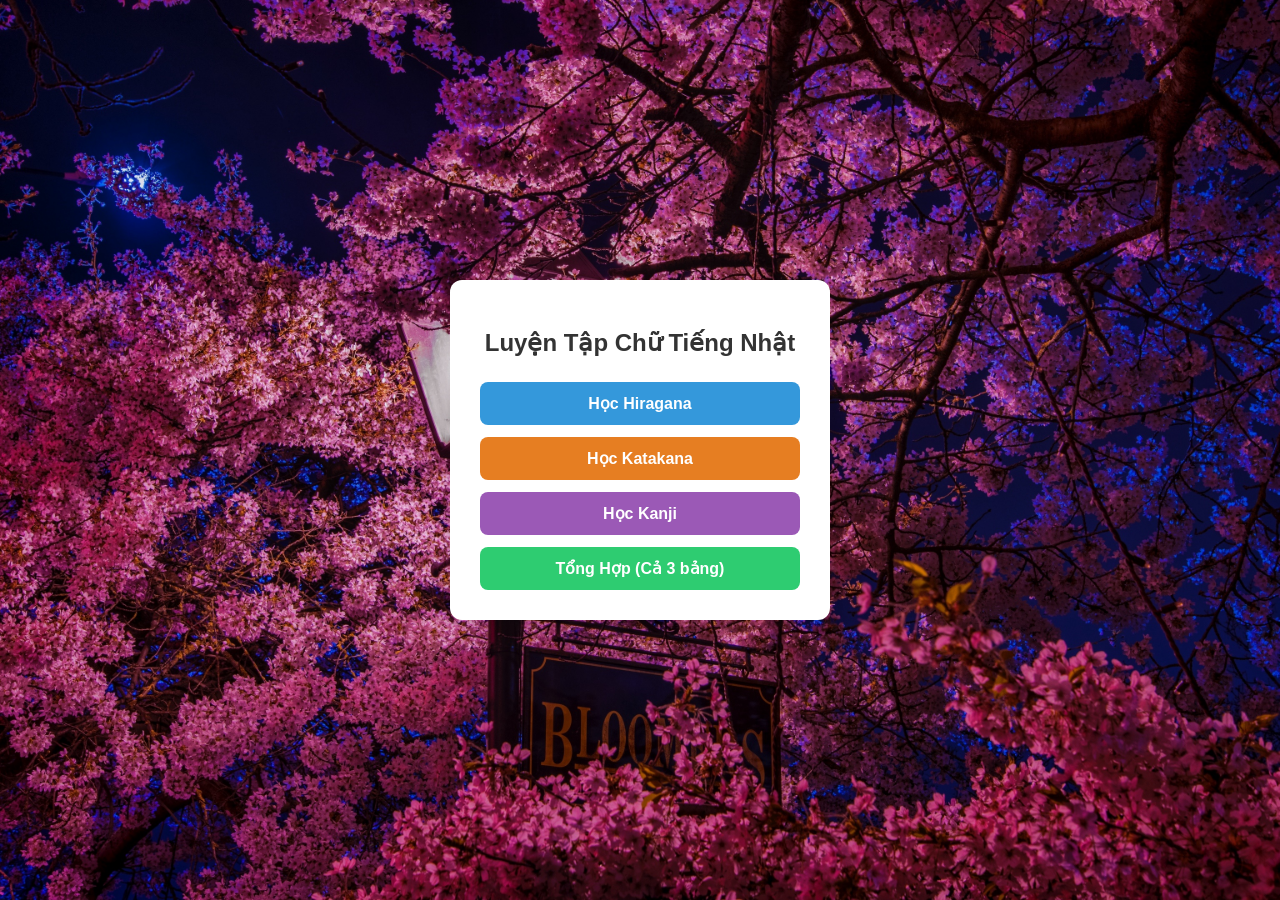
==== index.html @ 50180fe6 "Add files via upload" ====
<!DOCTYPE html>
<html lang="vi">
<head>
    <meta charset="UTF-8">
    <meta name="viewport" content="width=device-width, initial-scale=1.0">
    <title>Ứng Dụng Học Tiếng Nhật</title>
    <link rel="stylesheet" href="style.css">
</head>
<body>

    <div class="quiz-container" style="text-align: center;">
        <h2>Luyện Tập Chữ Tiếng Nhật</h2>
        
        <div style="display: flex; flex-direction: column; gap: 12px; margin-top: 25px;">
            <!-- 1. Hiragana -->
            <a href="Hiragana.html" style="padding: 12px; background-color: #3498db; color: white; text-decoration: none; border-radius: 8px; font-weight: bold; font-size: 16px;">
                Học Hiragana
            </a>

            <!-- 2. Katakana -->
            <a href="Katakana.html" style="padding: 12px; background-color: #e67e22; color: white; text-decoration: none; border-radius: 8px; font-weight: bold; font-size: 16px;">
                Học Katakana
            </a>

            <!-- 3. Kanji -->
            <a href="Kanji.html" style="padding: 12px; background-color: #9b59b6; color: white; text-decoration: none; border-radius: 8px; font-weight: bold; font-size: 16px;">
                Học Kanji
            </a>

            <!-- 4. Tổng hợp -->
            <a href="TongHop.html" style="padding: 12px; background-color: #2ecc71; color: white; text-decoration: none; border-radius: 8px; font-weight: bold; font-size: 16px;">
                Tổng Hợp (Cả 3 bảng)
            </a>
        </div>
    </div>

</body>
</html>
---- style.css ----
body {
    font-family: Arial, sans-serif;
    background-image: url('BG-WEB.jpg');
    background-size: cover;                /* Ép ảnh phóng to phủ kín toàn bộ màn hình */
    background-position: center;           /* Căn tâm ảnh ra chính giữa */
    background-repeat: no-repeat;          /* Ngăn tình trạng ảnh bị lặp lại nhiều lần */
    display: flex;
    justify-content: center;
    align-items: center;
    height: 100vh;
    margin: 0;
}

.quiz-container {
    background: #ffffff;
    padding: 30px;
    border-radius: 12px;
    box-shadow: 0 4px 15px rgba(0,0,0,0.1);
    width: 320px;
    text-align: center;
}

h2 {
    margin-bottom: 20px;
    color: #333;
}

/* Khung hiển thị chữ to như hình ảnh */
.char-box {
    font-size: 90px;
    font-weight: bold;
    color: #2c3e50;
    background: #e8f4fd;
    border-radius: 10px;
    padding: 20px;
    margin-bottom: 20px;
    border: 2px dashed #3498db;
}

.options-container {
    display: flex;
    flex-direction: column;
    gap: 10px;
    margin-bottom: 15px;
}

.option-btn {
    padding: 12px;
    font-size: 16px;
    background-color: #ffffff;
    color: #333;
    border: 2px solid #ddd;
    border-radius: 8px;
    cursor: pointer;
    transition: all 0.2s;
}

.option-btn:hover {
    background-color: #f1f1f1;
    border-color: #3498db;
}

/* Hiệu ứng đúng / sai */
.option-btn.correct {
    background-color: #2ecc71 !important;
    color: white;
    border-color: #2ecc71;
}

.option-btn.wrong {
    background-color: #e74c3c !important;
    color: white;
    border-color: #e74c3c;
}

#resultMessage {
    font-weight: bold;
    margin: 10px 0;
}

#nextBtn {
    width: 100%;
    padding: 10px;
    background-color: #3498db;
    color: white;
    border: none;
    border-radius: 8px;
    font-size: 16px;
    cursor: pointer;
}

#nextBtn:hover {
    background-color: #2980b9;
}

/* Thêm CSS cho phần chứa nút Chưa học */
.footer-action {
    display: flex;
    justify-content: flex-end; /* Đẩy nội dung sang góc bên phải */
    margin-top: 15px;
}

#skipBtn {
    background-color: #95a5a6; /* Màu xám */
    color: white;
    border: none;
    padding: 8px 14px;
    border-radius: 6px;
    font-size: 14px;
    cursor: pointer;
    transition: background-color 0.2s;
}

#skipBtn:hover {
    background-color: #7f8c8d; /* Xám đậm hơn khi di chuột vào */
}
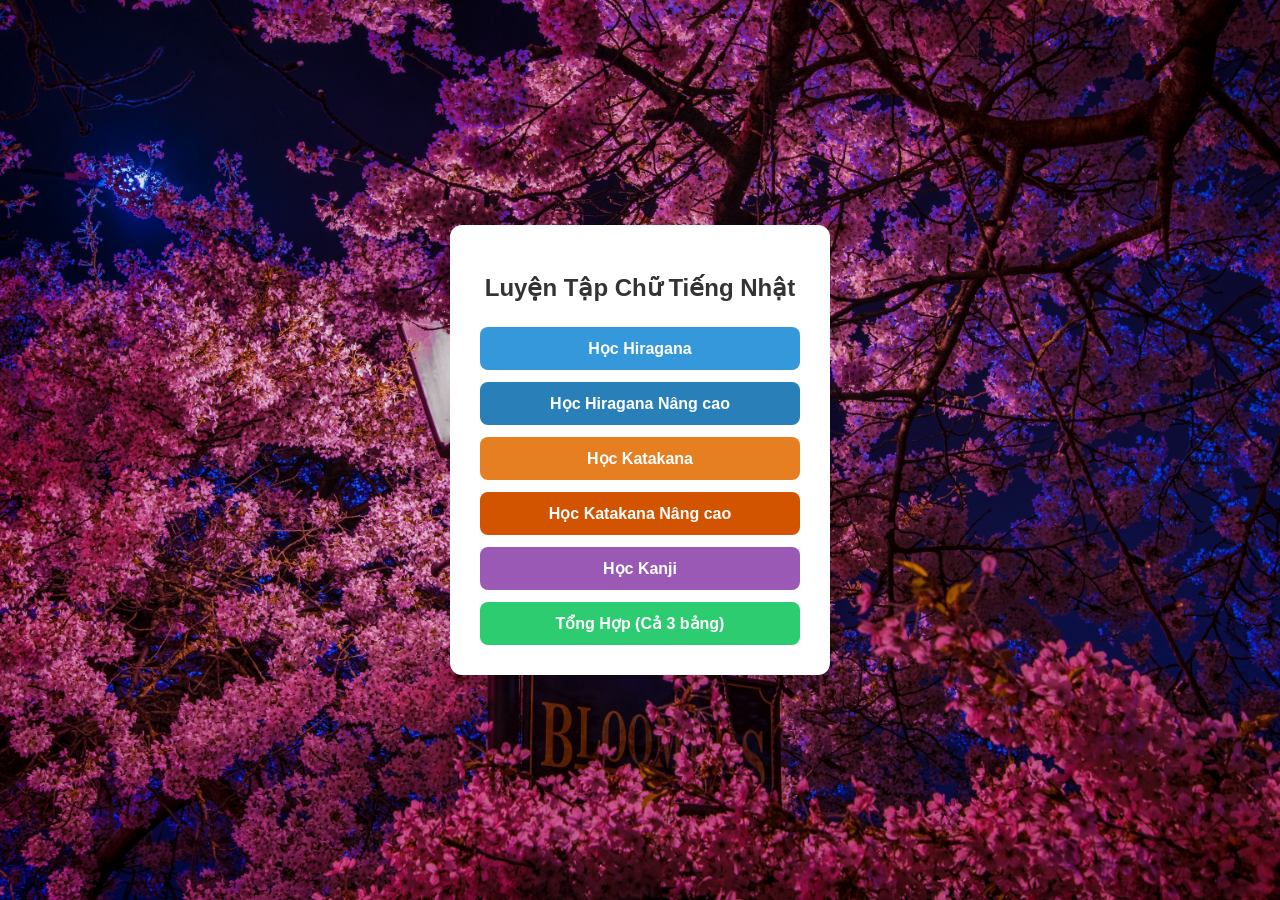
==== commit 6b50be53: "Add files via upload" ====
--- a/index.html
+++ b/index.html
@@ -1,6 +1,7 @@
 <!DOCTYPE html>
 <html lang="vi">
 <head>
+    <link rel="manifest" href="./manifest.json">
     <meta charset="UTF-8">
     <meta name="viewport" content="width=device-width, initial-scale=1.0">
     <title>Ứng Dụng Học Tiếng Nhật</title>
@@ -17,17 +18,27 @@
                 Học Hiragana
             </a>
 
-            <!-- 2. Katakana -->
+            <!-- 2. Hiragana Nâng cao -->
+            <a href="HiraganaAV.html" style="padding: 12px; background-color: #2980b9; color: white; text-decoration: none; border-radius: 8px; font-weight: bold; font-size: 16px;">
+                Học Hiragana Nâng cao
+            </a>
+
+            <!-- 3. Katakana -->
             <a href="Katakana.html" style="padding: 12px; background-color: #e67e22; color: white; text-decoration: none; border-radius: 8px; font-weight: bold; font-size: 16px;">
                 Học Katakana
             </a>
 
-            <!-- 3. Kanji -->
+            <!-- 4. Katakana Nâng cao -->
+            <a href="KatakanaAV.html" style="padding: 12px; background-color: #d35400; color: white; text-decoration: none; border-radius: 8px; font-weight: bold; font-size: 16px;">
+                Học Katakana Nâng cao
+            </a>
+
+            <!-- 5. Kanji -->
             <a href="Kanji.html" style="padding: 12px; background-color: #9b59b6; color: white; text-decoration: none; border-radius: 8px; font-weight: bold; font-size: 16px;">
                 Học Kanji
             </a>
 
-            <!-- 4. Tổng hợp -->
+            <!-- 6. Tổng hợp -->
             <a href="TongHop.html" style="padding: 12px; background-color: #2ecc71; color: white; text-decoration: none; border-radius: 8px; font-weight: bold; font-size: 16px;">
                 Tổng Hợp (Cả 3 bảng)
             </a>
